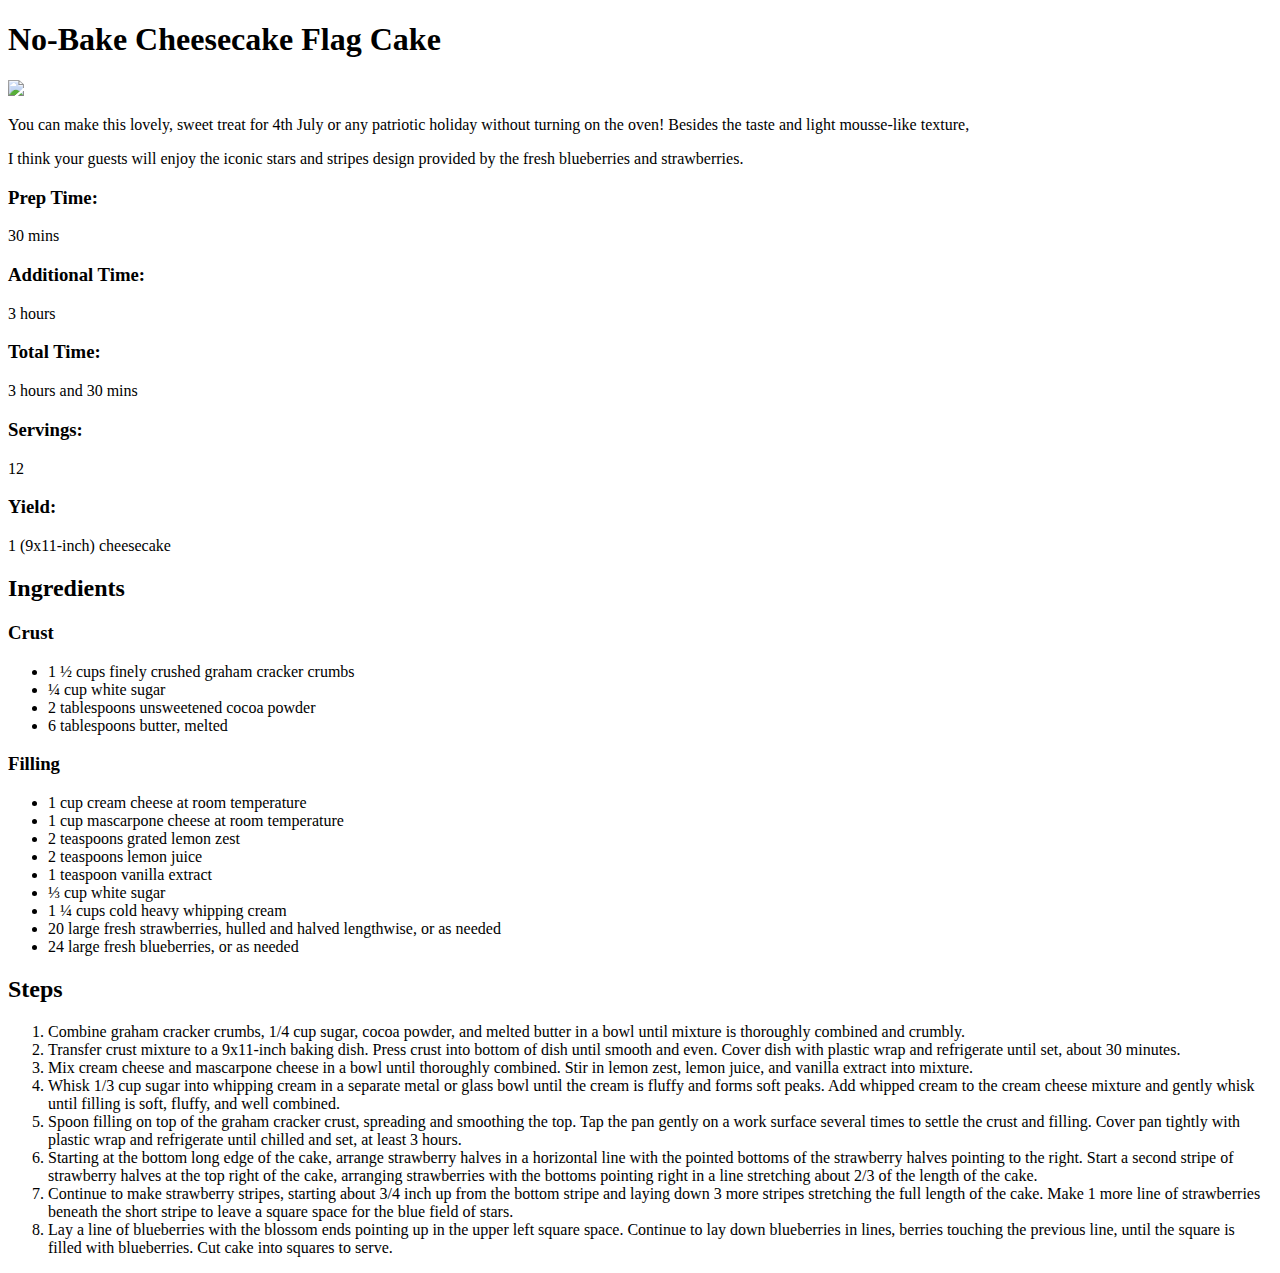
==== recipes/cheesecake.html @ e8205cdd "I added a main page and three recipe page" ====
<!DOCTYPE html>
<html lang="en">
<head>
    <meta charset="UTF-8">
    <meta name="viewport" content="width=device-width, initial-scale=1.0">
    <title>No-Bake Cheesecake Flag Cake</title>
</head>
<body>
    <h1>No-Bake Cheesecake Flag Cake</h1>
    <img src="https://imagesvc.meredithcorp.io/v3/mm/image?url=https%3A%2F%2Fpublic-assets.meredithcorp.io%2Ff6edaacb5678816aa3e06af18e8bc31b%2F1719768056614IMG_6417.jpeg&q=60&c=sc&poi=auto&orient=true&h=512">
    <p>You can make this lovely, sweet treat for 4th July or any patriotic holiday without turning on the oven! Besides the taste and light mousse-like texture,</p>
    <p>I think your guests will enjoy the iconic stars and stripes design provided by the fresh blueberries and strawberries.</p>
    
    <h3>Prep Time:</h3>
    <p>30 mins</p>
    <h3>Additional Time:</h3>
    <p>3 hours</p>
    <h3>Total Time:</h3>
    <p>3 hours and 30 mins</p>
    <h3>Servings:</h3>
    <p>12</p>
    <h3>Yield:</h3>
    <p>1 (9x11-inch) cheesecake</p>
    <h2>Ingredients</h2>
    <h3>Crust</h3>
    <ul>
        <li>1 ½ cups finely crushed graham cracker crumbs</li>
        <li>¼ cup white sugar</li>
        <li>2 tablespoons unsweetened cocoa powder</li>
        <li>6 tablespoons butter, melted</li>
    </ul>
    <h3>Filling</h3>
    <ul>
        <li>1 cup cream cheese at room temperature</li>
        <li>1 cup mascarpone cheese at room temperature</li>
        <li>2 teaspoons grated lemon zest</li>
        <li>2 teaspoons lemon juice</li>
        <li>1 teaspoon vanilla extract</li>
        <li>⅓ cup white sugar</li>
        <li>1 ¼ cups cold heavy whipping cream</li>
        <li>20 large fresh strawberries, hulled and halved lengthwise, or as needed</li>
        <li>24 large fresh blueberries, or as needed</li>
    </ul>
    <h2>Steps</h2>
    <ol>
        <li>Combine graham cracker crumbs, 1/4 cup sugar, cocoa powder, and melted butter in a bowl until mixture is thoroughly combined and crumbly.</li>
        <li>Transfer crust mixture to a 9x11-inch baking dish. Press crust into bottom of dish until smooth and even. Cover dish with plastic wrap and refrigerate until set, about 30 minutes.</li>
        <li>Mix cream cheese and mascarpone cheese in a bowl until thoroughly combined. Stir in lemon zest, lemon juice, and vanilla extract into mixture.</li>
        <li>Whisk 1/3 cup sugar into whipping cream in a separate metal or glass bowl until the cream is fluffy and forms soft peaks. Add whipped cream to the cream cheese mixture and gently whisk until filling is soft, fluffy, and well combined.</li>
        <li>Spoon filling on top of the graham cracker crust, spreading and smoothing the top. Tap the pan gently on a work surface several times to settle the crust and filling. Cover pan tightly with plastic wrap and refrigerate until chilled and set, at least 3 hours.</li>
        <li>Starting at the bottom long edge of the cake, arrange strawberry halves in a horizontal line with the pointed bottoms of the strawberry halves pointing to the right. Start a second stripe of strawberry halves at the top right of the cake, arranging strawberries with the bottoms pointing right in a line stretching about 2/3 of the length of the cake.</li>
        <li>Continue to make strawberry stripes, starting about 3/4 inch up from the bottom stripe and laying down 3 more stripes stretching the full length of the cake. Make 1 more line of strawberries beneath the short stripe to leave a square space for the blue field of stars.</li>
        <li>Lay a line of blueberries with the blossom ends pointing up in the upper left square space. Continue to lay down blueberries in lines, berries touching the previous line, until the square is filled with blueberries. Cut cake into squares to serve.</li>
    </ol>
</body>
</html>
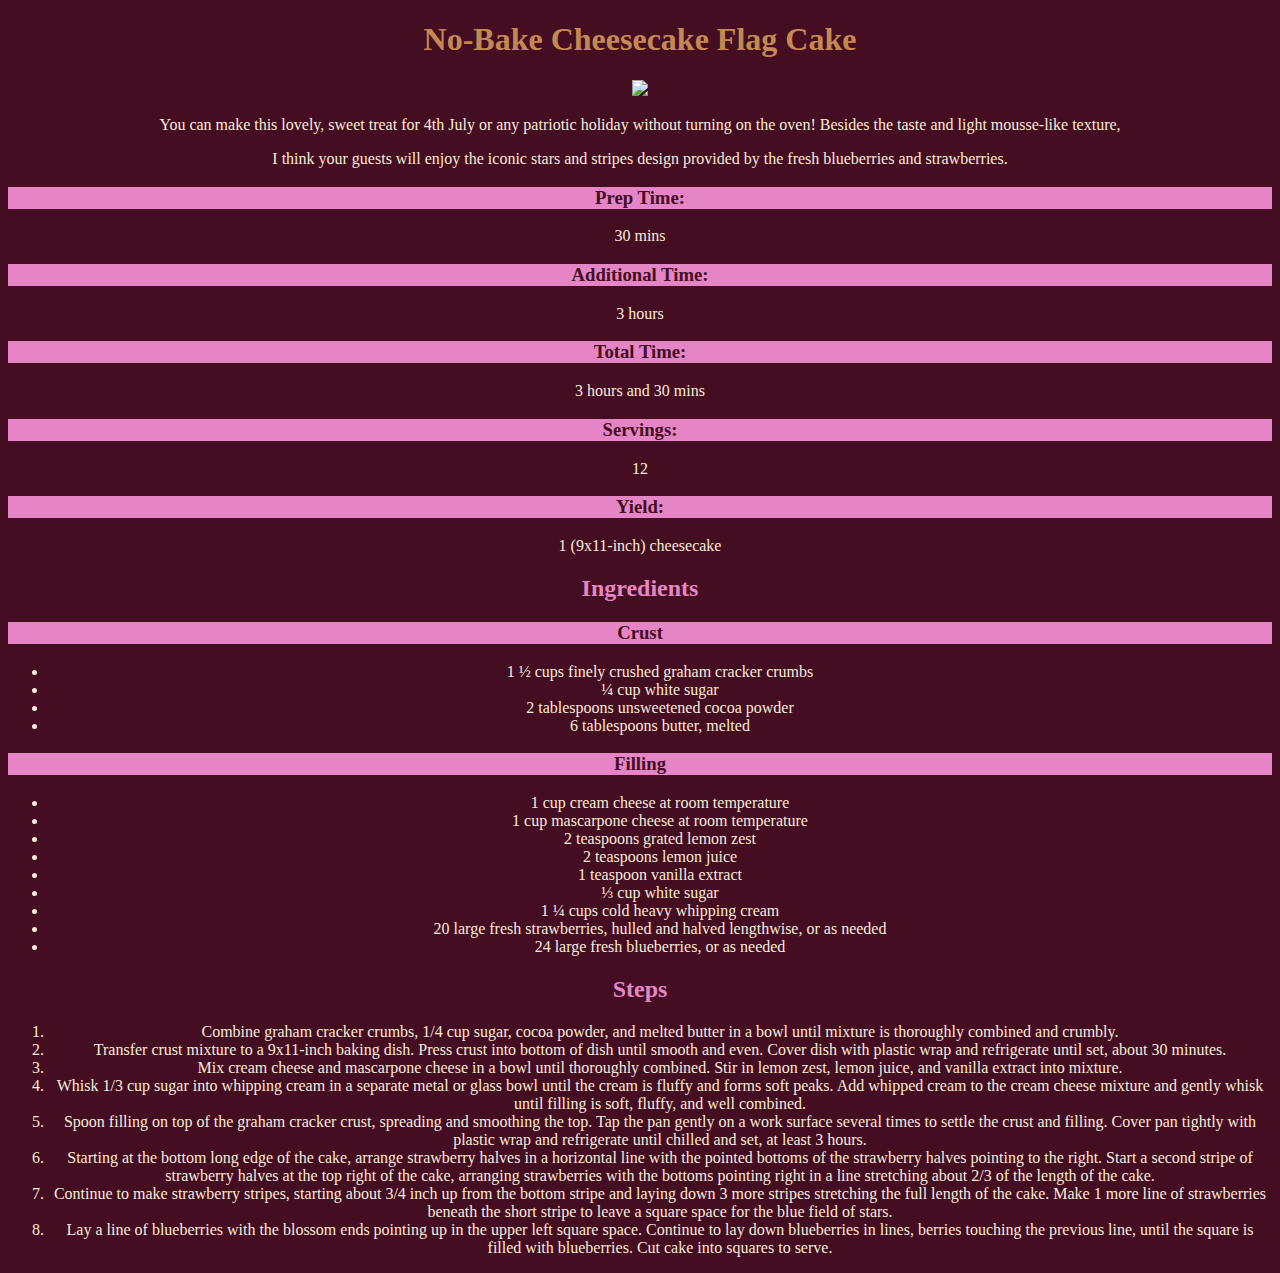
==== commit f73a30df: "edited class 'lists' for both html file" ====
--- a/recipes/cheesecake.html
+++ b/recipes/cheesecake.html
@@ -4,6 +4,7 @@
     <meta charset="UTF-8">
     <meta name="viewport" content="width=device-width, initial-scale=1.0">
     <title>No-Bake Cheesecake Flag Cake</title>
+    <link rel="stylesheet" href="style.css">
 </head>
 <body>
     <h1>No-Bake Cheesecake Flag Cake</h1>
@@ -23,14 +24,14 @@
     <p>1 (9x11-inch) cheesecake</p>
     <h2>Ingredients</h2>
     <h3>Crust</h3>
-    <ul>
+    <ul class="list">
         <li>1 ½ cups finely crushed graham cracker crumbs</li>
         <li>¼ cup white sugar</li>
         <li>2 tablespoons unsweetened cocoa powder</li>
         <li>6 tablespoons butter, melted</li>
     </ul>
     <h3>Filling</h3>
-    <ul>
+    <ul class="list">
         <li>1 cup cream cheese at room temperature</li>
         <li>1 cup mascarpone cheese at room temperature</li>
         <li>2 teaspoons grated lemon zest</li>
@@ -42,7 +43,7 @@
         <li>24 large fresh blueberries, or as needed</li>
     </ul>
     <h2>Steps</h2>
-    <ol>
+    <ol class="list">
         <li>Combine graham cracker crumbs, 1/4 cup sugar, cocoa powder, and melted butter in a bowl until mixture is thoroughly combined and crumbly.</li>
         <li>Transfer crust mixture to a 9x11-inch baking dish. Press crust into bottom of dish until smooth and even. Cover dish with plastic wrap and refrigerate until set, about 30 minutes.</li>
         <li>Mix cream cheese and mascarpone cheese in a bowl until thoroughly combined. Stir in lemon zest, lemon juice, and vanilla extract into mixture.</li>
--- a/recipes/style.css
+++ b/recipes/style.css
@@ -0,0 +1,7 @@
+* {text-align: center;}
+body {background-color: rgb(68, 13, 34)}
+h1 {color: rgb(196, 137, 82);}
+h3 {color: rgb(68, 13, 34); background-color: rgb(230, 133, 197);}
+h2 {color: rgb(230, 133, 197);}
+p {color: antiquewhite;}
+.list {color: antiquewhite;}